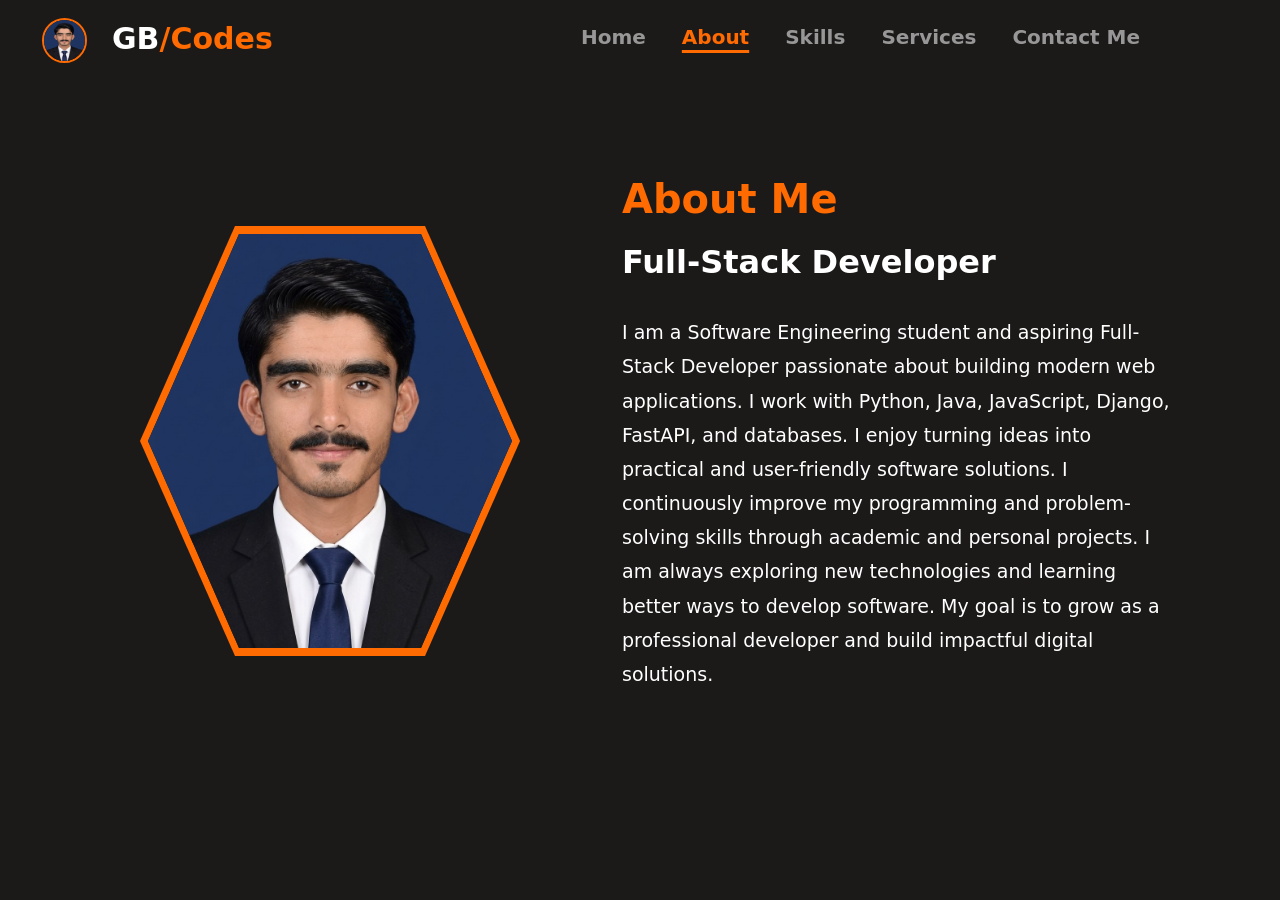
==== about.html @ e14e8fbf "Initial portfolio project" ====
<!doctype html>
<html lang="en">
  <head>
    <meta charset="UTF-8" />
    <meta name="viewport" content="width=device-width, initial-scale=1.0" />
    <title>about</title>

    <link
      href="https://cdn.jsdelivr.net/npm/bootstrap@5.3.3/dist/css/bootstrap.min.css"
      rel="stylesheet"
    />

    <link
      rel="stylesheet"
      href="https://cdn.jsdelivr.net/npm/bootstrap-icons@1.11.3/font/bootstrap-icons.min.css"
    />
    <link rel="stylesheet" href="CSS/style1.css" />
  </head>
  <body>
    <nav class="navbar navbar-expand-lg navbar-dark custom-navbar">
      <div class="container-fluid">
        <img src="images/profile-4.jpeg" class="profile-logo" alt="Ghous Bux"/>
        <h4 class="brand-name">GB<span>/Codes</span></h4>
        <div class="collapse navbar-collapse" id="navbarSupportedContent">
          <ul class="navbar-nav ms-auto mb-2 mb-lg-0">
            <li class="nav-item">
              <h6><a class="nav-link" href="/index.html">Home</a></h6>
            </li>
            <li class="nav-item">
              <h6><a class="nav-link active" href="/about.html">About</a></h6>
            </li>
            <li class="nav-item">
              <h6><a class="nav-link" href="/skills.html">Skills</a></h6>
            </li>
            <li class="nav-item">
              <h6><a class="nav-link" href="/services.html">Services</a></h6>
            </li>
            <li class="nav-item">
              <h6><a class="nav-link" href="/contact.html">Contact Me</a></h6>
            </li>
          </ul>
          <!-- <form class="d-flex">
            <input
              class="form-control me-2"
              type="search"
              placeholder="Search"
              aria-label="Search"
            />
            <button class="btn btn-outline-dark" type="submit">Search</button>
          </form> -->
        </div>
      </div>
    </nav>
    <section class="about">
    <div class="container">
        <div class="row align-items-center">

            <!-- Left Side: Profile Picture -->
            <div class="hexagon">
                <img
                    src="images/profile-4.jpeg"
                    class="profile-image"
                    alt="Ghous Bux"
                />
            </div>

            <!-- Right Side: About Content -->
            <div class="col-md-7">
                <h1 class="about-brand"><span>About Me</span></h1>
                <h2>Full-Stack Developer</h2>
                <br>
                <p>
                  I am a Software Engineering student and aspiring Full-Stack Developer passionate about building modern web applications. I work with Python, Java, JavaScript, Django, FastAPI, and databases. I enjoy turning ideas into practical and user-friendly software solutions. I continuously improve my programming and problem-solving skills through academic and personal projects. I am always exploring new technologies and learning better ways to develop software. My goal is to grow as a professional developer and build impactful digital solutions.
                </p>
            </div>

        </div>
    </div>
</section>

    <script src="script.js"></script>
  </body>
</html>
---- CSS/style1.css ----
*{
	background-color:#1C1A19;
	margin: 0px;
	padding: 0px;
}

.about {
    border-color: #38bdf8;
    min-height: 80vh;
    display: flex;
    align-items: center;
    color: white;
}

.about h1 {
    margin-bottom: 20px;
    font-weight: 900;
    margin-left: 90px;
}




.about h2{
    margin-bottom: 10px;
    font-weight: 600;
    margin-left: 90px;
}

.about p {
    font-size: 19px;
    line-height: 1.8;
    /* margin-right: 5px;
    padding-right: 10px; */
    margin-left: 90px;

}

.hexagon {
    width: 380px;
    height: 430px;
    background: #FF6B00;
    padding: 8px;
    margin-left: 70px;

    clip-path: polygon(
        25% 0%,
        75% 0%,
        100% 50%,
        75% 100%,
        25% 100%,
        0% 50%
    );
}

.hexagon:hover{
    background-color: white;
}

.hexagon img {
    width: 100%;
    height: 100%;
    object-fit: cover;

    clip-path: polygon(
        25% 0%,
        75% 0%,
        100% 50%,
        75% 100%,
        25% 100%,
        0% 50%
    );
}

span{
    color: #FF6B00;
    margin-bottom: 100px;
}

.profile-logo {
    width: 45px;
    height: 45px;
    border-radius: 50%;
    /* object-fit: cover; */
    border: 2px solid #FF6B00;
	margin-left: 30px;
    margin-top: 10px;
	margin-bottom: 10px;
}

.navbar{
	color:#FF6B00;
}

.custom-navbar .brand-name{
	color: white;
    font-weight: 900;
	font-size: 30px;
	padding-left: 25px;
	padding-top: 5px;
}

.custom-navbar .nav-link {
    transition: 0.3s;
    font-size: 20px;
    font-weight: 600;
}
.custom-navbar .navbar-nav {
    margin-right: 120px !important;
    gap: 20px;
}

.custom-navbar .nav-link:hover {
    color: #FF6B00;
    text-decoration: underline;
    text-decoration-thickness: 3px;
    text-underline-offset: 6px;
}

.custom-navbar .nav-link.active {
    color: #FF6B00 !important;
    text-decoration: underline;
    text-decoration-thickness: 3px;
    text-underline-offset: 6px;
}
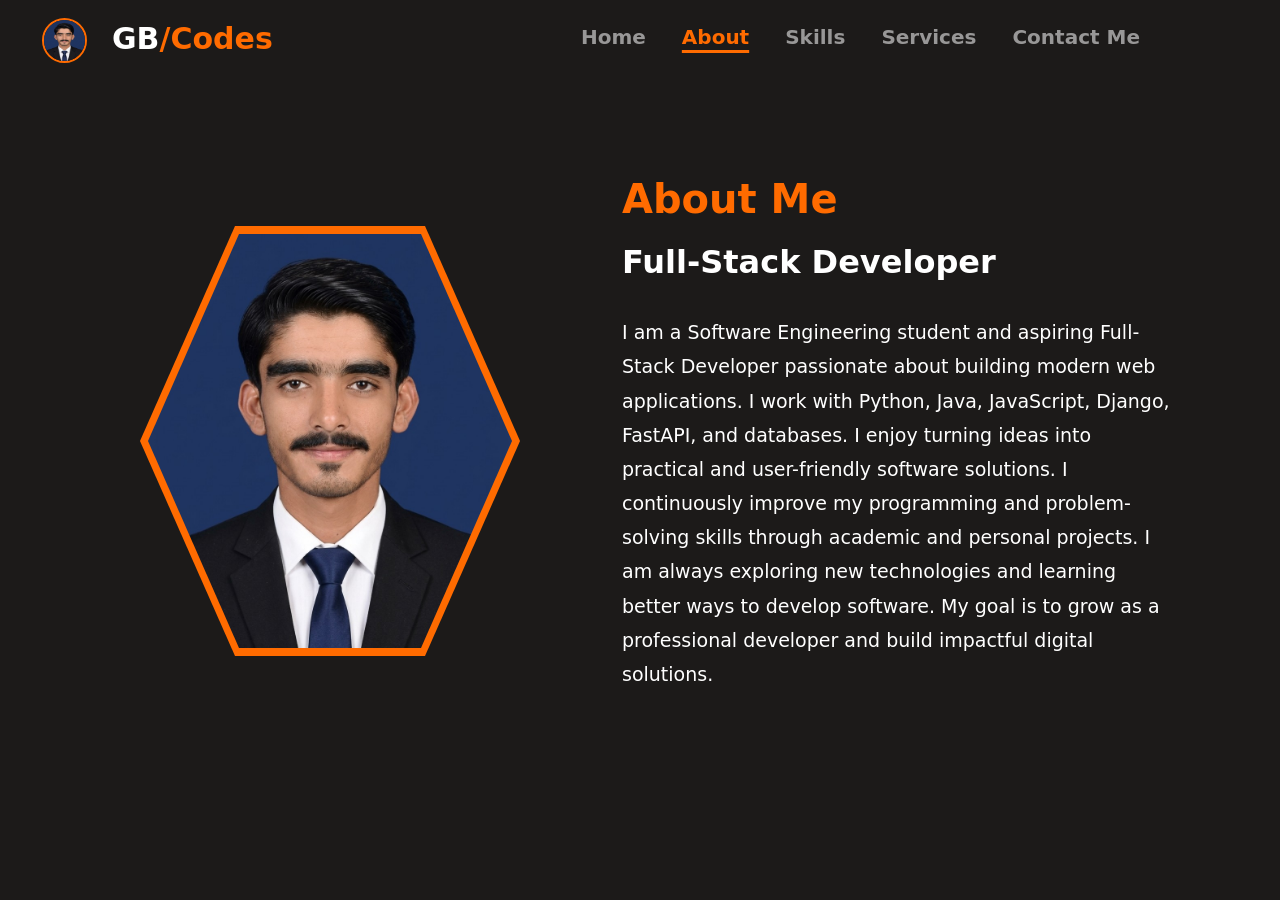
==== commit fb0ce65f: "updating the about" ====
--- a/about.html
+++ b/about.html
@@ -3,81 +3,197 @@
   <head>
     <meta charset="UTF-8" />
     <meta name="viewport" content="width=device-width, initial-scale=1.0" />
-    <title>about</title>
 
+    <title>About</title>
+
+    <!-- Bootstrap CSS -->
     <link
       href="https://cdn.jsdelivr.net/npm/bootstrap@5.3.3/dist/css/bootstrap.min.css"
       rel="stylesheet"
     />
 
+    <!-- Bootstrap Icons -->
     <link
       rel="stylesheet"
       href="https://cdn.jsdelivr.net/npm/bootstrap-icons@1.11.3/font/bootstrap-icons.min.css"
     />
+
+    <!-- About Page CSS -->
     <link rel="stylesheet" href="CSS/style1.css" />
   </head>
+
   <body>
+
+    <!-- =========================
+         NAVBAR
+    ========================== -->
+
     <nav class="navbar navbar-expand-lg navbar-dark custom-navbar">
+
       <div class="container-fluid">
-        <img src="images/profile-4.jpeg" class="profile-logo" alt="Ghous Bux"/>
-        <h4 class="brand-name">GB<span>/Codes</span></h4>
-        <div class="collapse navbar-collapse" id="navbarSupportedContent">
+
+        <!-- Profile Logo -->
+        <img
+          src="images/profile-4.jpeg"
+          class="profile-logo"
+          alt="Ghous Bux"
+        />
+
+        <!-- Brand -->
+        <h4 class="brand-name">
+          GB<span>/Codes</span>
+        </h4>
+
+        <!-- Mobile Menu Button -->
+        <button
+          class="navbar-toggler ms-auto"
+          type="button"
+          data-bs-toggle="collapse"
+          data-bs-target="#navbarSupportedContent"
+          aria-controls="navbarSupportedContent"
+          aria-expanded="false"
+          aria-label="Toggle navigation"
+        >
+          <span class="navbar-toggler-icon"></span>
+        </button>
+
+        <!-- Navbar Links -->
+        <div
+          class="collapse navbar-collapse"
+          id="navbarSupportedContent"
+        >
+
           <ul class="navbar-nav ms-auto mb-2 mb-lg-0">
+
             <li class="nav-item">
-              <h6><a class="nav-link" href="/index.html">Home</a></h6>
+              <h6>
+                <a
+                  class="nav-link"
+                  href="/index.html"
+                >
+                  Home
+                </a>
+              </h6>
             </li>
+
             <li class="nav-item">
-              <h6><a class="nav-link active" href="/about.html">About</a></h6>
+              <h6>
+                <a
+                  class="nav-link active"
+                  href="/about.html"
+                >
+                  About
+                </a>
+              </h6>
             </li>
+
             <li class="nav-item">
-              <h6><a class="nav-link" href="/skills.html">Skills</a></h6>
+              <h6>
+                <a
+                  class="nav-link"
+                  href="/skills.html"
+                >
+                  Skills
+                </a>
+              </h6>
             </li>
+
             <li class="nav-item">
-              <h6><a class="nav-link" href="/services.html">Services</a></h6>
+              <h6>
+                <a
+                  class="nav-link"
+                  href="/services.html"
+                >
+                  Services
+                </a>
+              </h6>
             </li>
+
             <li class="nav-item">
-              <h6><a class="nav-link" href="/contact.html">Contact Me</a></h6>
+              <h6>
+                <a
+                  class="nav-link"
+                  href="/contact.html"
+                >
+                  Contact Me
+                </a>
+              </h6>
             </li>
+
           </ul>
-          <!-- <form class="d-flex">
-            <input
-              class="form-control me-2"
-              type="search"
-              placeholder="Search"
-              aria-label="Search"
-            />
-            <button class="btn btn-outline-dark" type="submit">Search</button>
-          </form> -->
+
         </div>
       </div>
     </nav>
+
+
+    <!-- =========================
+         ABOUT SECTION
+    ========================== -->
+
     <section class="about">
-    <div class="container">
+
+      <div class="container">
+
         <div class="row align-items-center">
 
-            <!-- Left Side: Profile Picture -->
-            <div class="hexagon">
-                <img
-                    src="images/profile-4.jpeg"
-                    class="profile-image"
-                    alt="Ghous Bux"
-                />
-            </div>
+          <!-- Left Side: Profile Picture -->
 
-            <!-- Right Side: About Content -->
-            <div class="col-md-7">
-                <h1 class="about-brand"><span>About Me</span></h1>
-                <h2>Full-Stack Developer</h2>
-                <br>
-                <p>
-                  I am a Software Engineering student and aspiring Full-Stack Developer passionate about building modern web applications. I work with Python, Java, JavaScript, Django, FastAPI, and databases. I enjoy turning ideas into practical and user-friendly software solutions. I continuously improve my programming and problem-solving skills through academic and personal projects. I am always exploring new technologies and learning better ways to develop software. My goal is to grow as a professional developer and build impactful digital solutions.
-                </p>
-            </div>
+          <div class="hexagon">
+
+            <img
+              src="images/profile-4.jpeg"
+              class="profile-image"
+              alt="Ghous Bux"
+            />
+
+          </div>
+
+
+          <!-- Right Side: About Content -->
+
+          <div class="col-md-7">
+
+            <h1 class="about-brand">
+              <span>About Me</span>
+            </h1>
+
+            <h2>
+              Full-Stack Developer
+            </h2>
+
+            <br />
+
+            <p>
+              I am a Software Engineering student and aspiring Full-Stack
+              Developer passionate about building modern web applications.
+              I work with Python, Java, JavaScript, Django, FastAPI, and
+              databases. I enjoy turning ideas into practical and
+              user-friendly software solutions. I continuously improve my
+              programming and problem-solving skills through academic and
+              personal projects. I am always exploring new technologies and
+              learning better ways to develop software. My goal is to grow
+              as a professional developer and build impactful digital
+              solutions.
+            </p>
+
+          </div>
 
         </div>
-    </div>
-</section>
+      </div>
+
+    </section>
+
+
+    <!-- Bootstrap JavaScript -->
+
+    <script
+      src="https://cdn.jsdelivr.net/npm/bootstrap@5.3.3/dist/js/bootstrap.bundle.min.js"
+    ></script>
+
+    <!-- Custom JavaScript -->
 
     <script src="script.js"></script>
+
   </body>
-</html>
+</html>
--- a/CSS/style1.css
+++ b/CSS/style1.css
@@ -1,7 +1,7 @@
-*{
-	background-color:#1C1A19;
-	margin: 0px;
-	padding: 0px;
+* {
+    background-color: #1C1A19;
+    margin: 0px;
+    padding: 0px;
 }
 
 .about {
@@ -18,10 +18,7 @@
     margin-left: 90px;
 }
 
-
-
-
-.about h2{
+.about h2 {
     margin-bottom: 10px;
     font-weight: 600;
     margin-left: 90px;
@@ -30,10 +27,7 @@
 .about p {
     font-size: 19px;
     line-height: 1.8;
-    /* margin-right: 5px;
-    padding-right: 10px; */
     margin-left: 90px;
-
 }
 
 .hexagon {
@@ -53,7 +47,7 @@
     );
 }
 
-.hexagon:hover{
+.hexagon:hover {
     background-color: white;
 }
 
@@ -72,7 +66,7 @@
     );
 }
 
-span{
+span {
     color: #FF6B00;
     margin-bottom: 100px;
 }
@@ -81,23 +75,22 @@
     width: 45px;
     height: 45px;
     border-radius: 50%;
-    /* object-fit: cover; */
     border: 2px solid #FF6B00;
-	margin-left: 30px;
+    margin-left: 30px;
     margin-top: 10px;
-	margin-bottom: 10px;
-}
-
-.navbar{
-	color:#FF6B00;
-}
-
-.custom-navbar .brand-name{
-	color: white;
+    margin-bottom: 10px;
+}
+
+.navbar {
+    color: #FF6B00;
+}
+
+.custom-navbar .brand-name {
+    color: white;
     font-weight: 900;
-	font-size: 30px;
-	padding-left: 25px;
-	padding-top: 5px;
+    font-size: 30px;
+    padding-left: 25px;
+    padding-top: 5px;
 }
 
 .custom-navbar .nav-link {
@@ -105,6 +98,7 @@
     font-size: 20px;
     font-weight: 600;
 }
+
 .custom-navbar .navbar-nav {
     margin-right: 120px !important;
     gap: 20px;
@@ -122,4 +116,147 @@
     text-decoration: underline;
     text-decoration-thickness: 3px;
     text-underline-offset: 6px;
+}
+
+
+/* =========================
+   MOBILE RESPONSIVE
+========================= */
+
+@media (max-width: 768px) {
+
+    /* Navbar */
+
+    .custom-navbar {
+        padding: 10px 15px;
+    }
+
+    .profile-logo {
+        width: 40px;
+        height: 40px;
+        margin-left: 5px;
+        margin-top: 5px;
+        margin-bottom: 5px;
+    }
+
+    .custom-navbar .brand-name {
+        font-size: 22px;
+        padding-left: 10px;
+        padding-top: 0;
+        margin-bottom: 0;
+    }
+
+    .custom-navbar .navbar-nav {
+        margin-right: 0 !important;
+        margin-top: 15px;
+        gap: 0;
+    }
+
+    .custom-navbar .nav-link {
+        font-size: 16px;
+        padding: 10px 5px !important;
+    }
+
+
+    /* About Section */
+
+    .about {
+        min-height: auto;
+        display: block;
+        padding: 60px 15px;
+        text-align: center;
+    }
+
+    .about .container {
+        width: 100%;
+        max-width: 100%;
+        padding-left: 0;
+        padding-right: 0;
+    }
+
+    .about .row {
+        width: 100%;
+        margin: 0;
+    }
+
+
+    /* Hexagon */
+
+    .hexagon {
+        width: 300px;
+        height: 340px;
+
+        margin-left: auto;
+        margin-right: auto;
+
+        margin-bottom: 40px;
+    }
+
+
+    /* About Content */
+
+    .about .col-md-7 {
+        width: 100%;
+        padding-left: 10px;
+        padding-right: 10px;
+    }
+
+    .about h1 {
+        font-size: 32px;
+        margin-left: 0;
+        margin-bottom: 20px;
+    }
+
+    .about h2 {
+        font-size: 24px;
+        margin-left: 0;
+        margin-bottom: 15px;
+    }
+
+    .about p {
+        font-size: 16px;
+        line-height: 1.8;
+        margin-left: 0;
+        text-align: center;
+    }
+}
+
+
+/* =========================
+   SMALL MOBILE
+========================= */
+
+@media (max-width: 480px) {
+
+    .profile-logo {
+        width: 38px;
+        height: 38px;
+    }
+
+    .custom-navbar .brand-name {
+        font-size: 20px;
+    }
+
+    .about {
+        padding: 45px 10px;
+    }
+
+    .hexagon {
+        width: 260px;
+        height: 295px;
+        margin-bottom: 35px;
+    }
+
+    .about h1 {
+        font-size: 28px;
+    }
+
+    .about h2 {
+        font-size: 21px;
+    }
+
+    .about p {
+        font-size: 15px;
+        line-height: 1.8;
+    }
 }
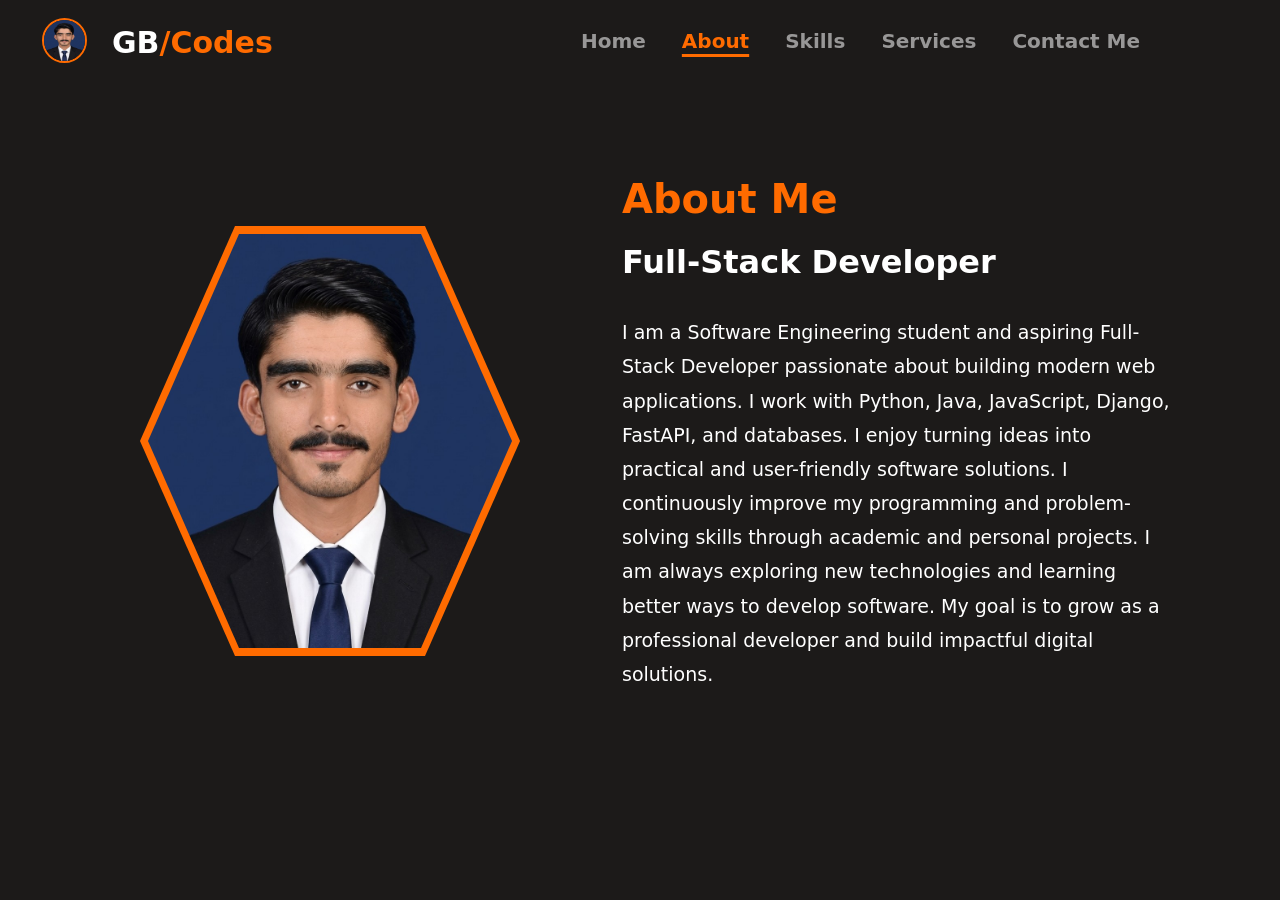
==== commit 14f29e34: "updating about" ====
--- a/about.html
+++ b/about.html
@@ -23,26 +23,17 @@
   </head>
 
   <body>
-
     <!-- =========================
          NAVBAR
     ========================== -->
 
     <nav class="navbar navbar-expand-lg navbar-dark custom-navbar">
-
       <div class="container-fluid">
-
         <!-- Profile Logo -->
-        <img
-          src="images/profile-4.jpeg"
-          class="profile-logo"
-          alt="Ghous Bux"
-        />
+        <img src="images/profile-4.jpeg" class="profile-logo" alt="Ghous Bux" />
 
         <!-- Brand -->
-        <h4 class="brand-name">
-          GB<span>/Codes</span>
-        </h4>
+        <h4 class="brand-name">GB<span>/Codes</span></h4>
 
         <!-- Mobile Menu Button -->
         <button
@@ -58,142 +49,92 @@
         </button>
 
         <!-- Navbar Links -->
-        <div
-          class="collapse navbar-collapse"
-          id="navbarSupportedContent"
-        >
-
+        <div class="collapse navbar-collapse" id="navbarSupportedContent">
           <ul class="navbar-nav ms-auto mb-2 mb-lg-0">
-
             <li class="nav-item">
               <h6>
-                <a
-                  class="nav-link"
-                  href="/index.html"
-                >
-                  Home
-                </a>
+                <a class="nav-link" href="/index.html"> Home </a>
               </h6>
             </li>
 
             <li class="nav-item">
               <h6>
-                <a
-                  class="nav-link active"
-                  href="/about.html"
-                >
-                  About
-                </a>
+                <a class="nav-link active" href="/about.html"> About </a>
               </h6>
             </li>
 
             <li class="nav-item">
               <h6>
-                <a
-                  class="nav-link"
-                  href="/skills.html"
-                >
-                  Skills
-                </a>
+                <a class="nav-link" href="/skills.html"> Skills </a>
               </h6>
             </li>
 
             <li class="nav-item">
               <h6>
-                <a
-                  class="nav-link"
-                  href="/services.html"
-                >
-                  Services
-                </a>
+                <a class="nav-link" href="/services.html"> Services </a>
               </h6>
             </li>
 
             <li class="nav-item">
               <h6>
-                <a
-                  class="nav-link"
-                  href="/contact.html"
-                >
-                  Contact Me
-                </a>
+                <a class="nav-link" href="/contact.html"> Contact Me </a>
               </h6>
             </li>
-
           </ul>
-
         </div>
       </div>
     </nav>
-
 
     <!-- =========================
          ABOUT SECTION
     ========================== -->
 
     <section class="about">
-
       <div class="container">
-
         <div class="row align-items-center">
-
           <!-- Left Side: Profile Picture -->
 
           <div class="hexagon">
-
             <img
               src="images/profile-4.jpeg"
               class="profile-image"
               alt="Ghous Bux"
             />
-
           </div>
-
 
           <!-- Right Side: About Content -->
 
           <div class="col-md-7">
-
             <h1 class="about-brand">
               <span>About Me</span>
             </h1>
 
-            <h2>
-              Full-Stack Developer
-            </h2>
+            <h2>Full-Stack Developer</h2>
 
             <br />
 
             <p>
               I am a Software Engineering student and aspiring Full-Stack
-              Developer passionate about building modern web applications.
-              I work with Python, Java, JavaScript, Django, FastAPI, and
-              databases. I enjoy turning ideas into practical and
-              user-friendly software solutions. I continuously improve my
-              programming and problem-solving skills through academic and
-              personal projects. I am always exploring new technologies and
-              learning better ways to develop software. My goal is to grow
-              as a professional developer and build impactful digital
-              solutions.
+              Developer passionate about building modern web applications. I
+              work with Python, Java, JavaScript, Django, FastAPI, and
+              databases. I enjoy turning ideas into practical and user-friendly
+              software solutions. I continuously improve my programming and
+              problem-solving skills through academic and personal projects. I
+              am always exploring new technologies and learning better ways to
+              develop software. My goal is to grow as a professional developer
+              and build impactful digital solutions.
             </p>
-
           </div>
-
         </div>
       </div>
-
     </section>
-
 
     <!-- Bootstrap JavaScript -->
 
-    <script
-      src="https://cdn.jsdelivr.net/npm/bootstrap@5.3.3/dist/js/bootstrap.bundle.min.js"
-    ></script>
+    <script src="https://cdn.jsdelivr.net/npm/bootstrap@5.3.3/dist/js/bootstrap.bundle.min.js"></script>
 
     <!-- Custom JavaScript -->
 
     <script src="script.js"></script>
-
   </body>
-</html>+</html>
--- a/CSS/style1.css
+++ b/CSS/style1.css
@@ -71,6 +71,85 @@
     margin-bottom: 100px;
 }
 
+
+/* =========================
+   NAVBAR
+========================= */
+
+.navbar {
+    color: #FF6B00;
+}
+
+.custom-navbar {
+    min-height: 65px;
+}
+
+.custom-navbar .brand-name {
+    color: white;
+    font-weight: 900;
+    font-size: 30px;
+    padding-left: 25px;
+    padding-top: 5px;
+    margin-bottom: 0;
+}
+
+.custom-navbar .nav-link {
+    transition: 0.3s;
+    font-size: 20px;
+    font-weight: 600;
+    padding: 8px 0;
+    line-height: 1.2;
+
+    /* Keep every tab the same size */
+    display: inline-block;
+    transform: none;
+}
+
+.custom-navbar .navbar-nav {
+    margin-right: 120px !important;
+    gap: 20px;
+}
+
+.custom-navbar .nav-item {
+    height: auto;
+}
+
+.custom-navbar .nav-item h6 {
+    margin: 0;
+    padding: 0;
+    line-height: 1;
+    font-size: inherit;
+    font-weight: inherit;
+}
+
+.custom-navbar .nav-link:hover {
+    color: #FF6B00;
+    text-decoration: underline;
+    text-decoration-thickness: 3px;
+    text-underline-offset: 6px;
+
+    /* Prevent hover from changing size */
+    transform: none;
+}
+
+.custom-navbar .nav-link.active {
+    color: #FF6B00 !important;
+    text-decoration: underline;
+    text-decoration-thickness: 3px;
+    text-underline-offset: 6px;
+
+    /* Prevent active tab from changing size */
+    font-size: 20px !important;
+    font-weight: 600 !important;
+    transform: none !important;
+    scale: 1 !important;
+}
+
+
+/* =========================
+   PROFILE LOGO
+========================= */
+
 .profile-logo {
     width: 45px;
     height: 45px;
@@ -81,43 +160,6 @@
     margin-bottom: 10px;
 }
 
-.navbar {
-    color: #FF6B00;
-}
-
-.custom-navbar .brand-name {
-    color: white;
-    font-weight: 900;
-    font-size: 30px;
-    padding-left: 25px;
-    padding-top: 5px;
-}
-
-.custom-navbar .nav-link {
-    transition: 0.3s;
-    font-size: 20px;
-    font-weight: 600;
-}
-
-.custom-navbar .navbar-nav {
-    margin-right: 120px !important;
-    gap: 20px;
-}
-
-.custom-navbar .nav-link:hover {
-    color: #FF6B00;
-    text-decoration: underline;
-    text-decoration-thickness: 3px;
-    text-underline-offset: 6px;
-}
-
-.custom-navbar .nav-link.active {
-    color: #FF6B00 !important;
-    text-decoration: underline;
-    text-decoration-thickness: 3px;
-    text-underline-offset: 6px;
-}
-
 
 /* =========================
    MOBILE RESPONSIVE
@@ -152,9 +194,27 @@
         gap: 0;
     }
 
+    .custom-navbar .nav-item {
+        height: auto;
+    }
+
+    .custom-navbar .nav-item h6 {
+        margin: 0;
+        font-size: inherit;
+    }
+
     .custom-navbar .nav-link {
         font-size: 16px;
         padding: 10px 5px !important;
+        line-height: 1.2;
+        transform: none;
+    }
+
+    .custom-navbar .nav-link.active {
+        font-size: 16px !important;
+        font-weight: 600 !important;
+        transform: none !important;
+        scale: 1 !important;
     }
 
 
@@ -185,10 +245,8 @@
     .hexagon {
         width: 300px;
         height: 340px;
-
         margin-left: auto;
         margin-right: auto;
-
         margin-bottom: 40px;
     }
 
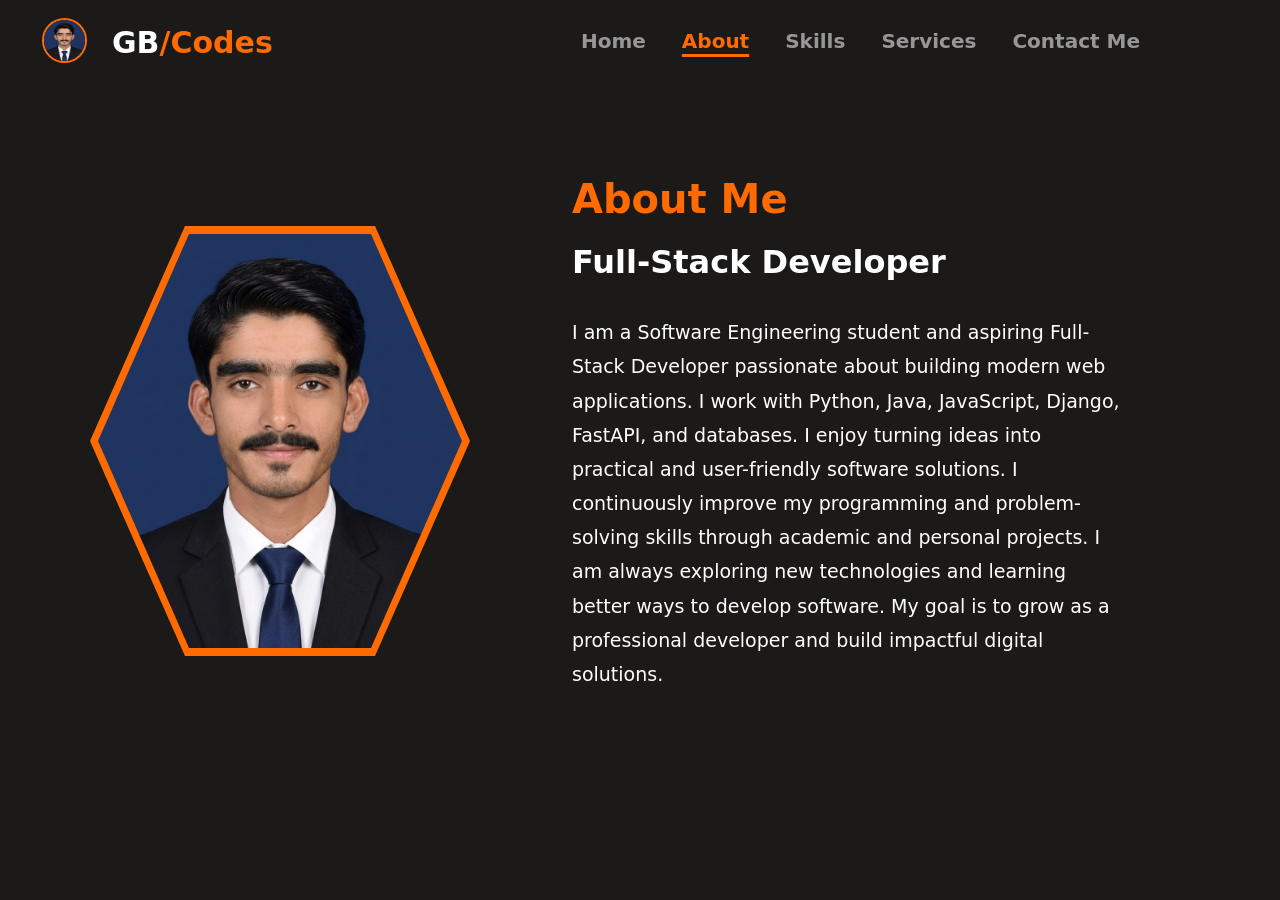
==== commit 32a6a484: "updating about" ====
--- a/about.html
+++ b/about.html
@@ -23,19 +23,28 @@
   </head>
 
   <body>
+
     <!-- =========================
          NAVBAR
-    ========================== -->
+    ========================= -->
 
-    <nav class="navbar navbar-expand-lg navbar-dark custom-navbar">
+    <nav class="navbar navbar-expand-lg navbar-dark custom-navbar page-load-top">
+
       <div class="container-fluid">
+
         <!-- Profile Logo -->
-        <img src="images/profile-4.jpeg" class="profile-logo" alt="Ghous Bux" />
+        <img
+          src="images/profile-4.jpeg"
+          class="profile-logo"
+          alt="Ghous Bux"
+        />
 
         <!-- Brand -->
-        <h4 class="brand-name">GB<span>/Codes</span></h4>
+        <h4 class="brand-name">
+          GB<span>/Codes</span>
+        </h4>
 
-        <!-- Mobile Menu Button -->
+        <!-- Mobile Hamburger -->
         <button
           class="navbar-toggler ms-auto"
           type="button"
@@ -48,68 +57,92 @@
           <span class="navbar-toggler-icon"></span>
         </button>
 
-        <!-- Navbar Links -->
-        <div class="collapse navbar-collapse" id="navbarSupportedContent">
+        <!-- Navigation Links -->
+        <div
+          class="collapse navbar-collapse"
+          id="navbarSupportedContent"
+        >
           <ul class="navbar-nav ms-auto mb-2 mb-lg-0">
+
             <li class="nav-item">
               <h6>
-                <a class="nav-link" href="/index.html"> Home </a>
+                <a class="nav-link" href="/index.html">
+                  Home
+                </a>
               </h6>
             </li>
 
             <li class="nav-item">
               <h6>
-                <a class="nav-link active" href="/about.html"> About </a>
+                <a class="nav-link active" href="/about.html">
+                  About
+                </a>
               </h6>
             </li>
 
             <li class="nav-item">
               <h6>
-                <a class="nav-link" href="/skills.html"> Skills </a>
+                <a class="nav-link" href="/skills.html">
+                  Skills
+                </a>
               </h6>
             </li>
 
             <li class="nav-item">
               <h6>
-                <a class="nav-link" href="/services.html"> Services </a>
+                <a class="nav-link" href="/services.html">
+                  Services
+                </a>
               </h6>
             </li>
 
             <li class="nav-item">
               <h6>
-                <a class="nav-link" href="/contact.html"> Contact Me </a>
+                <a class="nav-link" href="/contact.html">
+                  Contact Me
+                </a>
               </h6>
             </li>
+
           </ul>
         </div>
+
       </div>
     </nav>
 
+
     <!-- =========================
          ABOUT SECTION
-    ========================== -->
+    ========================= -->
 
     <section class="about">
+
       <div class="container">
+
         <div class="row align-items-center">
-          <!-- Left Side: Profile Picture -->
 
-          <div class="hexagon">
+          <!-- Profile Image -->
+          <div class="hexagon profile-container">
+
             <img
               src="images/profile-4.jpeg"
               class="profile-image"
               alt="Ghous Bux"
             />
+
           </div>
 
-          <!-- Right Side: About Content -->
 
-          <div class="col-md-7">
+          <!-- About Content -->
+          <div class="col-md-7 hero-content">
+
             <h1 class="about-brand">
               <span>About Me</span>
             </h1>
 
-            <h2>Full-Stack Developer</h2>
+            <h2>
+              Full-Stack Developer
+            </h2>
 
             <br />
 
@@ -124,17 +157,23 @@
               develop software. My goal is to grow as a professional developer
               and build impactful digital solutions.
             </p>
+
           </div>
+
         </div>
+
       </div>
+
     </section>
 
+
     <!-- Bootstrap JavaScript -->
+    <script
+      src="https://cdn.jsdelivr.net/npm/bootstrap@5.3.3/dist/js/bootstrap.bundle.min.js">
+    </script>
 
-    <script src="https://cdn.jsdelivr.net/npm/bootstrap@5.3.3/dist/js/bootstrap.bundle.min.js"></script>
+    <!-- Main JavaScript -->
+    <script src="script.js"></script>
 
-    <!-- Custom JavaScript -->
-
-    <script src="script.js"></script>
   </body>
-</html>
+</html>
--- a/CSS/style1.css
+++ b/CSS/style1.css
@@ -35,7 +35,7 @@
     height: 430px;
     background: #FF6B00;
     padding: 8px;
-    margin-left: 70px;
+    margin-left: 20px;
 
     clip-path: polygon(
         25% 0%,
@@ -99,10 +99,6 @@
     font-weight: 600;
     padding: 8px 0;
     line-height: 1.2;
-
-    /* Keep every tab the same size */
-    display: inline-block;
-    transform: none;
 }
 
 .custom-navbar .navbar-nav {
@@ -118,8 +114,6 @@
     margin: 0;
     padding: 0;
     line-height: 1;
-    font-size: inherit;
-    font-weight: inherit;
 }
 
 .custom-navbar .nav-link:hover {
@@ -127,9 +121,6 @@
     text-decoration: underline;
     text-decoration-thickness: 3px;
     text-underline-offset: 6px;
-
-    /* Prevent hover from changing size */
-    transform: none;
 }
 
 .custom-navbar .nav-link.active {
@@ -137,12 +128,6 @@
     text-decoration: underline;
     text-decoration-thickness: 3px;
     text-underline-offset: 6px;
-
-    /* Prevent active tab from changing size */
-    font-size: 20px !important;
-    font-weight: 600 !important;
-    transform: none !important;
-    scale: 1 !important;
 }
 
 
@@ -160,6 +145,12 @@
     margin-bottom: 10px;
 }
 
+.profile-logo:hover {
+    width: 47px;
+    height: 47px;
+    border: 2px dotted blue;
+}
+
 
 /* =========================
    MOBILE RESPONSIVE
@@ -167,7 +158,9 @@
 
 @media (max-width: 768px) {
 
-    /* Navbar */
+    /* =========================
+       NAVBAR
+    ========================= */
 
     .custom-navbar {
         padding: 10px 15px;
@@ -200,25 +193,35 @@
 
     .custom-navbar .nav-item h6 {
         margin: 0;
-        font-size: inherit;
     }
 
     .custom-navbar .nav-link {
         font-size: 16px;
         padding: 10px 5px !important;
         line-height: 1.2;
-        transform: none;
-    }
-
-    .custom-navbar .nav-link.active {
-        font-size: 16px !important;
-        font-weight: 600 !important;
-        transform: none !important;
-        scale: 1 !important;
-    }
-
-
-    /* About Section */
+    }
+
+
+    /* =========================
+       HAMBURGER BUTTON
+    ========================= */
+
+    .navbar-toggler {
+        width: 45px;
+        height: 40px;
+        padding: 5px;
+        font-size: 16px;
+    }
+
+    .navbar-toggler-icon {
+        width: 22px;
+        height: 22px;
+    }
+
+
+    /* =========================
+       ABOUT SECTION
+    ========================= */
 
     .about {
         min-height: auto;
@@ -240,18 +243,25 @@
     }
 
 
-    /* Hexagon */
+    /* =========================
+       HEXAGON
+    ========================= */
 
     .hexagon {
         width: 300px;
         height: 340px;
+
+        /* Center on mobile */
         margin-left: auto;
         margin-right: auto;
+
         margin-bottom: 40px;
     }
 
 
-    /* About Content */
+    /* =========================
+       ABOUT CONTENT
+    ========================= */
 
     .about .col-md-7 {
         width: 100%;
@@ -295,6 +305,19 @@
         font-size: 20px;
     }
 
+    /* Smaller hamburger on small screens */
+
+    .navbar-toggler {
+        width: 40px;
+        height: 36px;
+        padding: 4px;
+    }
+
+    .navbar-toggler-icon {
+        width: 20px;
+        height: 20px;
+    }
+
     .about {
         padding: 45px 10px;
     }
